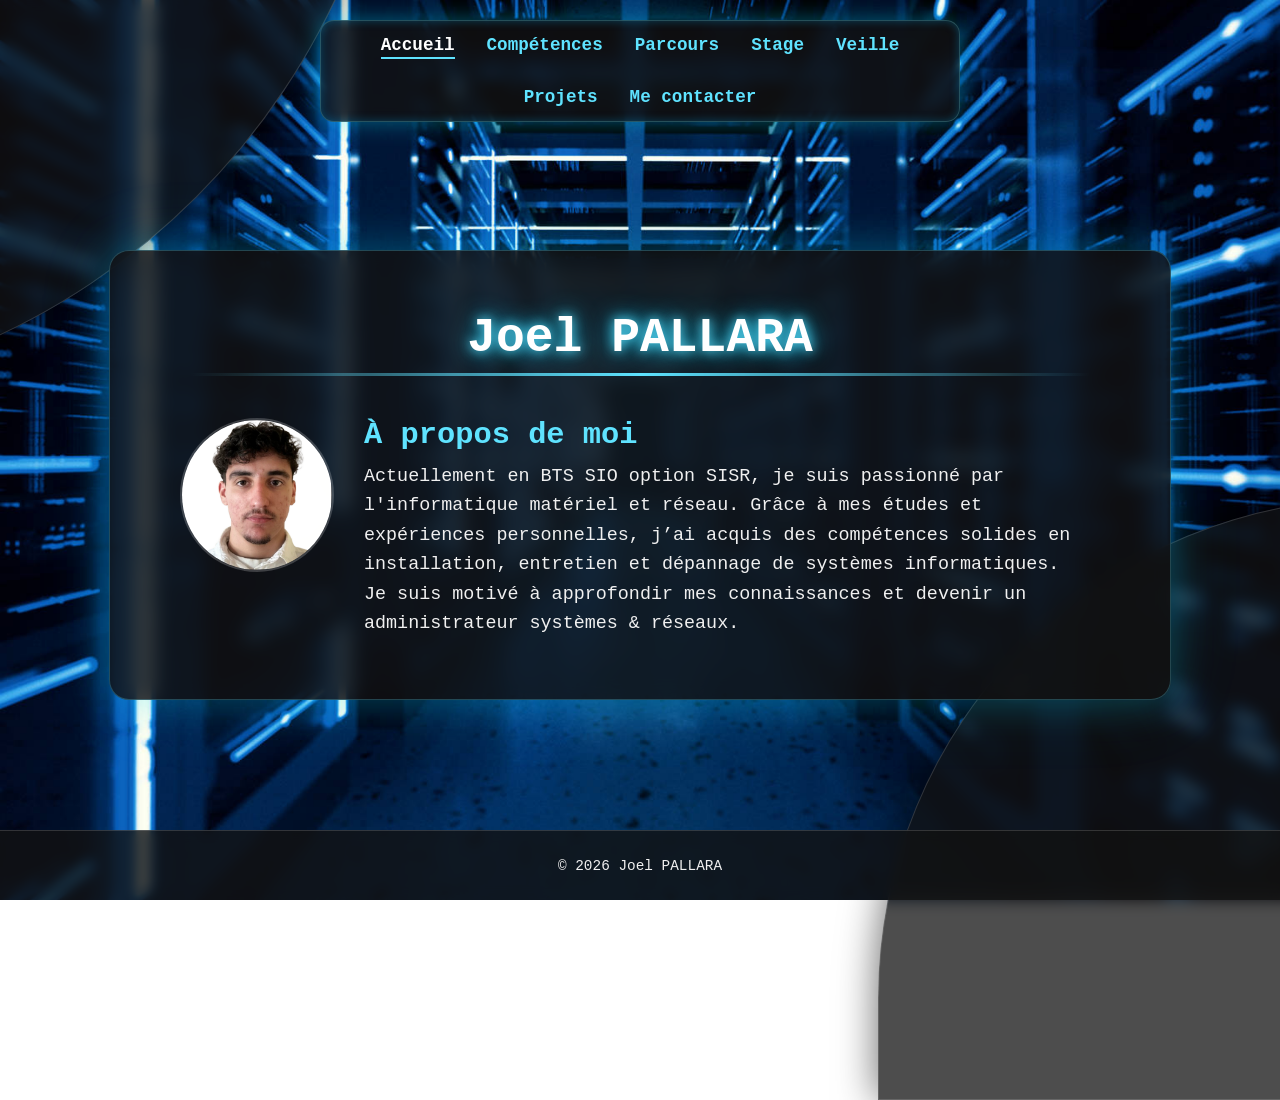
==== index.html @ 4a1bc187 "Add files via upload" ====
<!DOCTYPE html>
<html lang="fr">
<head>
  <meta charset="UTF-8" />
  <meta name="viewport" content="width=device-width, initial-scale=1.0"/>
  <title>Joel PALLARA</title>
  <link rel="stylesheet" href="style.css" />
</head>
<body>
  <!-- Formes décoratives -->
  <div class="shape shape-left"></div>
  <div class="shape shape-right"></div>

  <!-- Menu cliquable en haut à droite -->
  <div class="top-right-menu">
    <nav>
      <ul>
        <li><a href="index.html" class="active">Accueil</a></li>
        <li><a href="cv.html">Compétences</a></li>
        <li><a href="parcours.html">Parcours</a></li>
        <li><a href="stage.html">Stage</a></li>
        <li><a href="veille.html">Veille</a></li>
        <li><a href="projet.html">Projets</a></li>
        <li><a href="contact.html">Me contacter</a></li>
      </ul>
    </nav>
  </div>

  <main>
    <!-- Bloc central avec titre et contenu -->
    <div class="about-box">
      <h2>Joel PALLARA</h2>
      <div class="about-me">
        <img src="photo_pj.PNG" alt="Photo Joel Pallara" loading="lazy">
        <div class="about-text">
          <h3>À propos de moi</h3>
          <p>
            Actuellement en BTS SIO option SISR, je suis passionné par l'informatique matériel et réseau.
            Grâce à mes études et expériences personnelles, j’ai acquis des compétences solides en installation,
            entretien et dépannage de systèmes informatiques.
            Je suis motivé à approfondir mes connaissances et devenir un administrateur systèmes & réseaux.
          </p>
        </div>
      </div>
    </div>
  </main>

  <footer>
    <p>&copy; <span id="year"></span> Joel PALLARA</p>
  </footer>

  <script src="script.js"></script>
</body>
</html>
---- style.css ----
/* ======= Global ======= */
body {
  margin: 0;
  padding: 0;
  font-family: 'Fira Code', monospace;
  min-height: 100vh;
  overflow: hidden; /* ✅ empêche le scroll */
  display: flex;
  flex-direction: column;
  align-items: center;
  background: url("background.jpg") no-repeat center center fixed;
  background-size: cover;
  color: #f0f0f0;
}

@keyframes fadeInUp {
  from { opacity: 0; transform: translateY(30px); }
  to { opacity: 1; transform: translateY(0); }
}

/* ======= Formes décoratives (quarts de cercle) ======= */
.shape {
  position: absolute;
  background: rgba(18, 18, 18, 0.75);
  backdrop-filter: blur(8px);
  -webkit-backdrop-filter: blur(8px);
  border: 1px solid rgba(255, 255, 255, 0.15);
  box-shadow: 0 0 40px rgba(0, 0, 0, 0.6);
  opacity: 0;
  z-index: 0;
}

.shape-left {
  top: -300px;
  left: -300px;
  width: 700px;
  height: 700px;
  border-radius: 0 0 700px 0;
  animation: slideInLeft 1.2s ease forwards;
  animation-delay: 0.1s;
}

.shape-right {
  bottom: -200px;
  right: -200px;
  width: 600px;
  height: 600px;
  border-radius: 500px 0 0 0;
  animation: slideInRight 1.2s ease forwards;
  animation-delay: 0.3s;
}

@keyframes slideInLeft {
  from { transform: translateX(-300px); opacity: 0; }
  to { transform: translateX(0); opacity: 1; }
}

@keyframes slideInRight {
  from { transform: translateX(300px); opacity: 0; }
  to { transform: translateX(0); opacity: 1; }
}

/* ======= Menu cliquable (amélioré) ======= */
.top-right-menu {
  position: fixed;
  top: 20px;
  left: 50%;
  transform: translateX(-50%);
  z-index: 1000;
  background: rgba(18, 18, 18, 0.8);
  padding: 14px 26px;
  border-radius: 14px;
  box-shadow: 0 0 25px rgba(0, 220, 255, 0.4), inset 0 0 10px rgba(0, 180, 255, 0.3);
  backdrop-filter: blur(8px);
  border: 1px solid rgba(95, 227, 255, 0.3);
}

nav ul {
  list-style: none;
  padding: 0;
  margin: 0;
  display: flex;
  gap: 2rem;
  flex-wrap: wrap;
  justify-content: center;
}

nav a {
  color: #5fe3ff;
  text-decoration: none;
  font-size: 1.1rem;
  font-weight: bold;
  position: relative;
  transition: all 0.3s ease;
}

nav a::after {
  content: "";
  position: absolute;
  width: 0%;
  height: 2px;
  left: 0;
  bottom: -4px;
  background: #5fe3ff;
  transition: width 0.3s ease;
}

nav a:hover::after {
  width: 100%;
}

nav a:hover {
  color: #ffffff;
  text-shadow: 0 0 10px #5fe3ff, 0 0 20px #00cfff;
}

nav a.active {
  color: #ffffff;
  border-bottom: 2px solid #5fe3ff;
  padding-bottom: 2px;
}

/* ======= Bloc principal (amélioré) ======= */
.about-box {
  background: rgba(18, 18, 18, 0.8);
  padding: 60px 80px;
  border-radius: 20px;
  box-shadow: 0 0 40px rgba(0, 220, 255, 0.25), 0 0 80px rgba(0, 220, 255, 0.1);
  max-width: 900px;
  width: 90%;
  backdrop-filter: blur(10px);
  -webkit-backdrop-filter: blur(10px);
  border: 1px solid rgba(95, 227, 255, 0.25);
  opacity: 0;
  animation: fadeInUp 1s ease forwards;
  animation-delay: 0.2s;

  display: flex;
  flex-direction: column;
  gap: 30px;
  margin-top: 250px;
  z-index: 1;
  transition: transform 0.3s ease, box-shadow 0.3s ease;
}

.about-box:hover {
  transform: translateY(-8px);
  box-shadow: 0 0 50px rgba(0, 240, 255, 0.4), 0 0 100px rgba(0, 200, 255, 0.2);
}

.about-box h2 {
  margin: 0;
  font-size: 3rem;
  color: #ffffff;
  text-align: center;
  position: relative;
  padding-bottom: 12px;
  text-shadow: 0 0 12px #5fe3ff, 0 0 25px #00cfff;
}

.about-box h2::after {
  content: "";
  display: block;
  width: 100%;
  height: 3px;
  background: linear-gradient(to right, transparent, #5fe3ff, transparent);
  margin: 8px auto 0 auto;
  border-radius: 2px;
  font-size: 3.4rem;
}

/* ======= About-me ======= */
.about-me {
  display: flex;
  align-items: flex-start;
  gap: 20px;
}

.about-me img {
  width: 150px;
  height: 150px;
  border-radius: 50%;
  object-fit: cover;
  border: 2px solid rgba(255, 255, 255, 0.2);
  flex-shrink: 0;
  transform: translateX(-10px);
}

.about-text {
  flex: 1;
}

.about-text h3 {
  margin: 0 0 10px 0;
  font-size: 1.9rem;
  color: #5fe3ff;
  text-align: left;
}

.about-text p {
  margin: 0;
  font-size: 1.15rem;
  line-height: 1.6;
  font-style: normal;
}

/* ======= Footer ======= */
footer {
  position: fixed;
  bottom: 0;
  width: 100%;
  text-align: center;
  color: #f0f0f0;
  font-size: 0.9rem;
  padding: 12px 0;
  background: rgba(18, 18, 18, 0.8);
  backdrop-filter: blur(6px);
  -webkit-backdrop-filter: blur(6px);
  border-top: 1px solid rgba(255, 255, 255, 0.15);
  opacity: 0;
  animation: fadeInUp 1s ease forwards;
  animation-delay: 0.6s;
  z-index: 1;
}

/* ======= Responsive ======= */
@media (max-width: 768px) {
  .about-me {
    flex-direction: column;
    text-align: center;
    align-items: center;
  }
  .about-text h3 {
    text-align: center;
  }

  .split-box {
    flex-direction: column;
  }
}

/* ======= Formulaire de contact ======= */
.contact-form {
  display: flex;
  flex-direction: column;
  gap: 20px;
}

.form-group {
  display: flex;
  flex-direction: column;
  text-align: left;
}

.form-group label {
  margin-bottom: 6px;
  font-weight: bold;
  color: #5fe3ff;
}

.form-group input,
.form-group textarea {
  padding: 12px;
  border-radius: 10px;
  border: 1px solid rgba(95, 227, 255, 0.3);
  background: rgba(18, 18, 18, 0.7);
  color: #fff;
  font-size: 1rem;
  outline: none;
  transition: all 0.3s ease;
}

.form-group input:focus,
.form-group textarea:focus {
  border-color: #5fe3ff;
  box-shadow: 0 0 10px rgba(95, 227, 255, 0.6);
}

.btn-submit {
  margin-top: 10px;
  padding: 14px;
  border: none;
  border-radius: 12px;
  background: linear-gradient(90deg, #00cfff, #5fe3ff);
  color: #121212;
  font-size: 1.2rem;
  font-weight: bold;
  cursor: pointer;
  transition: all 0.3s ease;
}

.btn-submit:hover {
  transform: translateY(-3px);
  box-shadow: 0 0 20px rgba(95, 227, 255, 0.7);
}

/* Centrage spécial pour la page contact */
body.contact-page main {
  flex: 1;
  display: flex;
  justify-content: center;
  align-items: center;
}

body.contact-page .about-box {
  margin-top: 0;
}

/* ======= Timeline (Parcours) ======= */
.timeline {
  display: flex;
  flex-direction: column;
  gap: 25px;
}

.timeline-item {
  background: rgba(18, 18, 18, 0.6);
  border-left: 3px solid #5fe3ff;
  padding: 15px 20px;
  border-radius: 12px;
  transition: transform 0.3s ease, box-shadow 0.3s ease;
}

.timeline-item:hover {
  transform: translateX(8px);
  box-shadow: 0 0 20px rgba(95, 227, 255, 0.5);
}

.timeline-item .date {
  font-weight: bold;
  color: #5fe3ff;
  font-size: 1rem;
  display: block;
  margin-bottom: 5px;
}

.timeline-item h3 {
  margin: 0;
  font-size: 1.3rem;
  color: #ffffff;
}

.timeline-item p {
  margin: 5px 0 0;
  font-size: 0.95rem;
  color: #cccccc;
  line-height: 1.4;
}

/* ======= Centrage spécial pour la page parcours ======= */
body.parcours-page main {
  flex: 1;
  display: flex;
  justify-content: center;
  align-items: center;
}

body.parcours-page .about-box {
  margin-top: 0;
}

/* ======= Page compétences ======= */
body.competence-page main {
  flex: 1;
  display: flex;
  justify-content: center;
  align-items: center;
}

body.competence-page .about-box {
  margin-top: 0;

}

/* Bloc divisé compétences/langues */
.split-box {
  display: flex;
  justify-content: space-between;
  gap: 40px;
  text-align: left;
}

.skills-column,
.lang-column {
  flex: 1;
}

.skills-list {
  list-style: none;
  padding: 0;
  margin: 0;
}

.skills-list li {
  margin-bottom: 10px;
  padding-left: 16px;
  position: relative;
}

.skills-list li::before {
  content: "▹";
  color: #5fe3ff;
  position: absolute;
  left: 0;
}

/* ======= Section Langues ======= */
.languages {
  display: flex;
  flex-direction: column;
  gap: 20px;
  margin-top: 20px;
}

.language {
  display: flex;
  align-items: center;
  gap: 15px;
}

.language img {
  width: 40px;
  height: 28px;
  object-fit: cover;
  border: 1px solid rgba(255, 255, 255, 0.3);
  border-radius: 4px;
  box-shadow: 0 0 6px rgba(0, 0, 0, 0.4);
}

.progress-container {
  flex: 1;
  height: 12px;
  background: rgba(255, 255, 255, 0.1);
  border-radius: 8px;
  overflow: hidden;
  position: relative;
}

.progress-bar {
  height: 100%;
  background: linear-gradient(90deg, #00cfff, #5fe3ff);
  border-radius: 8px;
  transition: width 0.5s ease;
}

.level {
  font-weight: bold;
  color: #ffffff;
  text-shadow: 0 0 6px rgba(95, 227, 255, 0.8);
}

/* Logos GitHub et LinkedIn sous le formulaire */
.social-contact {
  display: flex;
  justify-content: center;
  gap: 30px; /* un peu plus d'espacement */
  margin-top: 15px;
}

.social-logo {
  width: 70px;   /* plus grand pour visibilité */
  height: 70px;  /* plus grand pour visibilité */
  object-fit: contain;
  transition: transform 0.3s ease, box-shadow 0.3s ease;
}

.social-logo:hover {
  transform: translateY(-5px);
  box-shadow: 0 0 20px rgba(95, 227, 255, 0.7);
}

/* ======= Centrage spécial pour la page stage ======= */
body.stage-page main {
  flex: 1;
  display: flex;
  justify-content: center;
  align-items: center;
}

body.stage-page .about-box {
  margin-top: 0;
  padding-top: 20px;
  padding-bottom: 20px;
}

/* ======= Bouton Télécharger mon CV ======= */
.cv-download-btn {
  position: fixed;
  bottom: 100px;
  left: 130px;
  padding: 14px 22px;
  background: rgba(18, 18, 18, 0.8);
  color: #5fe3ff;
  font-weight: bold;
  font-size: 1rem;
  border-radius: 14px;
  text-decoration: none;
  border: 1px solid rgba(95, 227, 255, 0.3);
  box-shadow: 0 0 25px rgba(0, 220, 255, 0.4), inset 0 0 10px rgba(0, 180, 255, 0.3);
  backdrop-filter: blur(8px);
  -webkit-backdrop-filter: blur(8px);
  transition: all 0.3s ease;
  z-index: 10;
  opacity: 0;
  animation: fadeInUp 1s ease forwards;
  animation-delay: 0.4s; /* petit décalage pour arriver après le menu */
}

.cv-download-btn:hover {
  transform: translateY(-4px);
  color: #ffffff;
  text-shadow: 0 0 10px #5fe3ff, 0 0 20px #00cfff;
  box-shadow: 0 0 35px rgba(95, 227, 255, 0.8), inset 0 0 12px rgba(0, 200, 255, 0.4);
}

/* ======= Page veille ======= */
body.veille-page main {
  flex: 1;
  display: flex;
  justify-content: center;
  align-items: center;
}

body.veille-page .about-box {
  margin-top: 0;
  max-width: 950px;
  padding: 50px 60px;
  gap: 20px;
}

/* Sujet choisi encadré */
.sujet-box {
  background: rgba(18, 18, 18, 0.7);
  border: 2px solid #5fe3ff;
  padding: 15px 25px;
  border-radius: 12px;
  text-align: center;
  font-size: 1.2rem;
  margin-bottom: 5px;
  text-shadow: 0 0 8px #5fe3ff;
}

/* Split box */
body.veille-page .split-box {
  display: flex;
  justify-content: space-between;
  gap: 10px;
}

.veille-column {
  flex: 1;
}

.veille-column h3 {
  color: #5fe3ff;
  margin-bottom: 10px;
  font-size: 1.4rem;
}

.veille-column p,
.veille-column li {
  font-size: 1rem;
  line-height: 1.5;
}

/* Logo Fortinet */
.fortinet-logo {
  display: block;
  margin: 0 auto 15px auto;
  max-width: 250px;
  height: auto;
  filter: drop-shadow(0 0 10px rgba(95, 227, 255, 0.6));
  transition: transform 0.3s ease;
}

.fortinet-logo:hover {
  transform: scale(1.05);
  filter: drop-shadow(0 0 15px rgba(95, 227, 255, 0.9));
}

.projet-page main {
  flex: 1;
  display: flex;
  justify-content: center;
  align-items: center;
}

.project-column {
  flex: 1;
  display: flex;
  flex-direction: column;
  gap: 20px;
}

.project-card {
  background: rgba(18, 18, 18, 0.8);
  padding: 20px;
  border-radius: 16px;
  border: 1px solid rgba(95, 227, 255, 0.3);
  box-shadow: 0 0 25px rgba(0, 220, 255, 0.3);
  transition: all 0.3s ease;
}

.project-card:hover {
  transform: translateY(-5px);
  box-shadow: 0 0 35px rgba(95, 227, 255, 0.5);
}

.project-card h3 {
  margin: 0 0 8px 0;
  color: #5fe3ff;
}

.project-card p {
  margin: 0 0 10px 0;
  color: #f0f0f0;
}

.project-card a {
  color: #5fe3ff;
  font-weight: bold;
  text-decoration: none;
}

.project-card a:hover {
  color: #ffffff;
  text-shadow: 0 0 10px #5fe3ff;
}

.projet-folder-page main {
  flex: 1;
  display: flex;
  justify-content: center;
  align-items: center;
}

.project-list {
  list-style: none;
  padding: 0;
  margin: 0;
}

.project-list li {
  margin-bottom: 12px;
}

.project-list li a {
  color: #5fe3ff;
  font-weight: bold;
  text-decoration: none;
}

.project-list li a:hover {
  color: #ffffff;
  text-shadow: 0 0 8px #5fe3ff;
}

/* ======= Centrage spécial pour la page projets ======= */
/* ======= Page projets ======= */
body.projet-page main {
  flex: 1;
  display: flex;
  justify-content: center;
  align-items: center; /* centre verticalement */
  padding: 50px 20px;
  position: relative;
}

body.projet-page .about-box {
  max-width: 1000px;
  width: 95%;
  display: flex;
  flex-direction: column;
  gap: 30px;
  margin-top: 0; /* plus besoin de margin-top élevé */
  background: rgba(18, 18, 18, 0.85);
  padding: 60px 50px; /* un peu plus de padding pour équilibre */
  border-radius: 20px;
  border: 1px solid rgba(95, 227, 255, 0.25);
  backdrop-filter: blur(10px);
  -webkit-backdrop-filter: blur(10px);
  box-shadow: 0 0 40px rgba(0, 220, 255, 0.2), 0 0 80px rgba(0, 220, 255, 0.05);
  animation: fadeInUp 1s ease forwards;
}

/* Titre de la page projets */
body.projet-page h2 {
  text-align: center;
  color: #ffffff;
  font-size: 3rem;
  margin-bottom: 30px;
  text-shadow: 0 0 12px #5fe3ff, 0 0 25px #00cfff;
  position: relative;
}

body.projet-page h2::after {
  content: "";
  display: block;
  width: 120px;
  height: 3px;
  margin: 10px auto 0;
  border-radius: 2px;
  background: linear-gradient(to right, transparent, #5fe3ff, transparent);
}

/* ======= Tabs ======= */
body.projet-page .tabs {
  display: flex;
  gap: 15px;
  justify-content: center;
  flex-wrap: wrap;
  margin-bottom: 30px;
}

body.projet-page .tab-btn {
  padding: 12px 25px;
  border-radius: 14px;
  border: 1px solid rgba(95, 227, 255, 0.3);
  background: rgba(18, 18, 18, 0.8);
  color: #5fe3ff;
  font-weight: bold;
  cursor: pointer;
  transition: all 0.3s ease;
  box-shadow: 0 0 8px rgba(0, 220, 255, 0.2);
}

body.projet-page .tab-btn.active {
  background: linear-gradient(90deg, #00cfff, #5fe3ff);
  color: #121212;
  box-shadow: 0 0 20px rgba(0, 220, 255, 0.7);
}

body.projet-page .tab-btn:hover {
  transform: translateY(-3px);
  box-shadow: 0 0 25px rgba(95, 227, 255, 0.8);
}

/* ======= Contenu des tabs ======= */
body.projet-page .tab-content {
  display: none;
  animation: fadeInUp 0.8s ease forwards;
}

body.projet-page .tab-content.active {
  display: flex;
  justify-content: center;
  flex-wrap: wrap;
  gap: 30px;
}

/* ======= Cartes projets ======= */
body.projet-page .project-column {
  flex: 1;
  min-width: 280px;
  display: flex;
  flex-direction: column;
  gap: 20px;
}

body.projet-page .project-card {
  background: rgba(18, 18, 18, 0.85);
  border-radius: 18px;
  padding: 25px;
  border: 1px solid rgba(95, 227, 255, 0.3);
  box-shadow: 0 0 30px rgba(0, 220, 255, 0.2);
  transition: all 0.3s ease;
}

body.projet-page .project-card:hover {
  transform: translateY(-6px);
  box-shadow: 0 0 50px rgba(0, 240, 255, 0.5), 0 0 90px rgba(0, 200, 255, 0.25);
}

/* Titres et textes des cartes */
body.projet-page .project-card h3 {
  margin: 0 0 12px 0;
  color: #5fe3ff;
  font-size: 1.6rem;
  text-shadow: 0 0 8px #00cfff;
}

body.projet-page .project-card p {
  margin: 0 0 15px 0;
  color: #f0f0f0;
  line-height: 1.5;
}

body.projet-page .project-card ul.project-list {
  list-style: none;
  padding: 0;
  margin: 0;
}

body.projet-page .project-card ul.project-list li {
  margin-bottom: 10px;
}

body.projet-page .project-card ul.project-list li a {
  color: #5fe3ff;
  font-weight: bold;
  text-decoration: none;
  transition: all 0.3s ease;
}

body.projet-page .project-card ul.project-list li a:hover {
  color: #ffffff;
  text-shadow: 0 0 12px #5fe3ff, 0 0 25px #00cfff;
  transform: translateX(3px);
}

/* ======= Responsive ======= */
@media (max-width: 900px) {
  body.projet-page .tab-content.active {
    flex-direction: column;
    align-items: center;
  }
  body.projet-page .about-box {
    padding: 40px 30px;
  }
}

@media (max-width: 500px) {
  body.projet-page .tab-btn {
    padding: 10px 18px;
    font-size: 0.95rem;
  }
  body.projet-page h2 {
    font-size: 2.2rem;
  }
  body.projet-page .project-card {
    padding: 20px;
  }
}

/* ======= Ajustement final ++ pour la page compétences ======= */
body.competence-page {
  overflow: hidden; /* ✅ empêche le scroll global */
}

body.competence-page main {
  flex: 1;
  display: flex;
  justify-content: center;
  align-items: center;
  padding: 100px 20px 80px 20px; /* ✅ espace ajouté haut/bas pour éviter contact menu/footer */
  box-sizing: border-box;
}

/* Bloc principal ajusté */
body.competence-page .about-box {
  margin-top: 0;
  padding: 35px 55px;
  max-width: 950px;
  width: 90%;
  max-height: 70vh; /* ✅ réduit un peu la hauteur pour laisser respirer top/bottom */
  overflow-y: auto; /* ✅ scroll interne uniquement si contenu trop long */
  scrollbar-width: thin;
  scrollbar-color: #5fe3ff rgba(18, 18, 18, 0.6);
  background: rgba(18, 18, 18, 0.85);
  border-radius: 20px;
  border: 1px solid rgba(95, 227, 255, 0.25);
  box-shadow: 0 0 40px rgba(0, 220, 255, 0.2), 0 0 80px rgba(0, 220, 255, 0.05);
  backdrop-filter: blur(10px);
  -webkit-backdrop-filter: blur(10px);
  z-index: 1; /* ✅ au-dessus des formes décoratives */
}

/* Scrollbar personnalisée */
body.competence-page .about-box::-webkit-scrollbar {
  width: 8px;
}

body.competence-page .about-box::-webkit-scrollbar-track {
  background: rgba(18, 18, 18, 0.5);
  border-radius: 10px;
}

body.competence-page .about-box::-webkit-scrollbar-thumb {
  background: linear-gradient(180deg, #00cfff, #5fe3ff);
  border-radius: 10px;
  box-shadow: 0 0 8px rgba(95, 227, 255, 0.7);
}

body.competence-page .about-box::-webkit-scrollbar-thumb:hover {
  background: linear-gradient(180deg, #5fe3ff, #00cfff);
  box-shadow: 0 0 12px rgba(95, 227, 255, 0.9);
}

/* ======= Timeline logos & layout (ADD THIS AT THE END OF style.css) ======= */

/* Règles générales pour la timeline (déjà présentes ailleurs — on renforce ici) */
.parcours-page .timeline {
  display: flex;
  flex-direction: column;
  gap: 28px;
  margin-top: 20px;
  padding-left: 10px; /* léger décalage visuel */
}

/* Chaque item devient une ligne avec colonne logo / texte */
.parcours-page .timeline-item {
  display: flex;
  gap: 18px;
  align-items: flex-start;
  background: rgba(18,18,18,0.55); /* léger fond pour contraste */
  padding: 12px 16px;
  border-radius: 12px;
  border: 1px solid rgba(95,227,255,0.08);
  transition: transform 0.25s ease, box-shadow 0.25s ease;
}

/* Hover discret */
.parcours-page .timeline-item:hover {
  transform: translateY(-4px);
  box-shadow: 0 8px 30px rgba(0,0,0,0.5);
}

/* colonne logo */
.parcours-page .timeline-left {
  flex: 0 0 86px; /* largeur fixe pour les logos */
  display: flex;
  align-items: center;
  justify-content: center;
}

/* colonne texte */
.parcours-page .timeline-right {
  flex: 1 1 auto;
}

/* Logo établissement */
.parcours-page .inst-logo {
  width: 72px;
  height: 72px;
  object-fit: cover;
  border-radius: 10px;
  border: 2px solid rgba(0,0,0,0.65); /* bord noir doux */
  box-shadow: 0 6px 18px rgba(0,0,0,0.6);
  background: rgba(0,0,0,0.25); /* en cas d'image transparente */
  display: block;
}

/* Date / titre / texte */
.parcours-page .timeline-item .date {
  display: block;
  font-weight: 700;
  color: #5fe3ff;
  margin-bottom: 6px;
}

.parcours-page .timeline-item h3 {
  margin: 0 0 6px 0;
  color: #ffffff;
  font-size: 1.15rem;
}

.parcours-page .timeline-item p {
  margin: 0;
  color: #cfeff6;
  line-height: 1.45;
}

/* Responsive : sur petit écran, logo au-dessus du texte */
@media (max-width: 700px) {
  .parcours-page .timeline-item {
    flex-direction: column;
    align-items: center;
    text-align: center;
  }
  .parcours-page .timeline-left {
    flex: 0 0 auto;
  }
  .parcours-page .inst-logo {
    width: 90px;
    height: 90px;
    margin-bottom: 8px;
  }
  .parcours-page .timeline-item .date {
    margin-bottom: 8px;
  }
}

/* --- SEULEMENT POUR LA PAGE COMPÉTENCES --- */
body.competence-page {
  overflow-y: auto; /* restaure le scroll uniquement ici */
}

/* TITRES DE SECTION */
body.competence-page .section-title h3 {
  text-align: center;
  font-size: 2.6rem;
  color: #ffffff;
  margin-bottom: 25px;
  text-shadow: 0 0 12px #5fe3ff, 0 0 25px #00cfff;
}

/* GRID DES COMPÉTENCES */
body.competence-page .skills-grid {
  display: grid;
  grid-template-columns: repeat(auto-fit, minmax(260px, 1fr));
  gap: 25px;
  width: 90%;
  max-width: 1200px;
  margin: 0 auto 50px auto;
}

/* CARTES INDIVIDUELLES */
body.competence-page .skill-card {
  background: rgba(18,18,18,0.75);
  border: 1px solid rgba(95,227,255,0.25);
  border-radius: 16px;
  padding: 25px;
  text-align: center;
  box-shadow: 0 0 25px rgba(0,220,255,0.15);
  transition: transform 0.3s ease, box-shadow 0.3s ease;
}

body.competence-page .skill-card:hover {
  transform: translateY(-6px);
  box-shadow: 0 0 45px rgba(0,240,255,0.4);
}

body.competence-page .skill-logo {
  font-size: 2.3rem;
  margin-bottom: 10px;
  filter: drop-shadow(0 0 6px #00cfff);
}

/* FORMES DÉCORATIVES ADAPTÉES SPÉCIALEMENT POUR CETTE PAGE */
body.competence-page .shape-left {
  top: -150px !important;
  left: -250px !important;
  width: 500px !important;
  height: 500px !important;
  opacity: 0.6 !important;
}

body.competence-page .shape-right {
  bottom: -340px !important;
  right: -150px !important;
  width: 450px !important;
  height: 450px !important;
  opacity: 0.5 !important;
}

/* SECTION PDF ET CV */
body.competence-page .pdf-section {
  text-align: center;
  margin-top: 40px;
}

body.competence-page .pdf-btn {
  background: rgba(18,18,18,0.75);
  padding: 12px 25px;
  border-radius: 12px;
  border: 1px solid rgba(95,227,255,0.25);
  color: #5fe3ff;
  font-size: 1.3rem;
  box-shadow: 0 0 25px rgba(0,220,255,0.2);
  transition: 0.3s;
}

body.competence-page .pdf-btn:hover {
  box-shadow: 0 0 40px rgba(0,240,255,0.4);
}

/* --- PAGE COMPÉTENCES UNIQUEMENT --- */
body.competence-page {
  overflow-y: auto;
}

/* BLOC TITRE */
body.competence-page .competence-title-card {
  width: fit-content;
  margin: 40px auto 30px auto;
  padding: 20px 40px;
  
}

body.competence-page .competence-title-card h2 {
  margin: 0;
  font-size: 3rem;
  color: #ffffff;
  text-align: center;
  position: relative;
  padding-bottom: 12px;
  text-shadow: 0 0 12px #5fe3ff, 0 0 25px #00cfff;
}

body.competence-page .competence-title-card h2::after {
  content: "";
  display: block;
  width: 100%;
  height: 3px;
  background: linear-gradient(to right, transparent, #5fe3ff, transparent);
  margin: 8px auto 0 auto;
  border-radius: 2px;
  font-size: 3.4rem;
}

/* GRID FIXE : 3 COLONNES */
body.competence-page .skills-fixed-grid {
  display: grid;
  grid-template-columns: repeat(3, 1fr);
  gap: 30px;
  width: 80%;
  margin: 0 auto 60px auto;
}

/* CARTES */
body.competence-page .skill-card {
  background: rgba(20, 20, 20, 0.7);
  border: 1px solid rgba(95, 227, 255, 0.25);
  border-radius: 16px;
  padding: 25px;
  text-align: center;
  backdrop-filter: blur(6px);
  box-shadow: 0 0 25px rgba(0,220,255,0.15);
  transition: transform 0.3s ease, box-shadow 0.3s ease;
}

body.competence-page .skill-card:hover {
  transform: translateY(-6px);
  box-shadow: 0 0 45px rgba(0,240,255,0.4);
}

body.competence-page .skill-logo {
  font-size: 2.3rem;
  margin-bottom: 10px;
}

/* BLOC BAS : PDF + CV */
body.competence-page .bottom-buttons {
  display: flex;
  justify-content: center;
  gap: 25px;
  margin-bottom: 60px;
}

body.competence-page .bottom-buttons a {
  background: rgba(18,18,18,0.75);
  padding: 14px 28px;
  border-radius: 12px;
  border: 1px solid rgba(95,227,255,0.3);
  color: #5fe3ff;
  font-size: 1.2rem;
  transition: 0.3s;
  text-decoration: none;
}

body.competence-page .bottom-buttons a:hover {
  box-shadow: 0 0 40px rgba(0,240,255,0.4);
}

/* FORMES DÉCORATIVES ADAPTÉES A CETTE PAGE */
body.competence-page .shape-left {
  top: -120px !important;
  left: -220px !important;
  width: 400px !important;
  height: 400px !important;
}

body.competence-page .shape-right {
  bottom: -400px !important;
  right: -120px !important;
  width: 380px !important;
  height: 380px !important;
}

/* Empêche l'alignement horizontal sur compétences.html */
body.competence-page main,
body.competence-page .competences-wrapper {
    display: block !important;
    flex-direction: column !important;
}

/* Conteneur principal pour organiser les blocs */
body.competence-page .competence-main-container {
  background: rgba(10, 10, 10, 0.85);
  padding: 40px;
  padding-top: 10px;
  padding-bottom: 10px;
  border-radius: 20px;
  width: 85%;
  max-width: 1200px;
  margin: 40px auto 40px auto;
  box-shadow: 0 0 30px rgba(0, 240, 255, 0.2);
  backdrop-filter: blur(6px);
}

body.competence-page .fadeInUp {
  opacity: 0; /* invisible au départ */
  animation: fadeInUp 1s ease forwards; /* durée 1s, effet lisse */
}

.skills-languages {
  margin-top: 40px;
  text-align: center;
}

.lang-title {
  font-size: 1.8em;
  margin-bottom: 20px;
  color: #2d6cdf;
  position: relative;
}

.languages-grid {
  display: grid;
  grid-template-columns: repeat(auto-fit, minmax(220px, 1fr));
  gap: 20px;
  justify-items: center;
}

/* ======= Footer spécifique à la page compétences (cv.html) ======= */
body.competence-page footer {
  position: static;       /* ⬅️ plus fixed */
  margin-top: 90px;       /* espace au-dessus du footer */
}

/* ======= VEILLE - NOUVELLE STRUCTURE ======= */

/* Permet d'empiler les blocs */
body.veille-page .split-column {
  flex-direction: column;
}

/* Bloc méthodologie */
.veille-methodes {
  text-align: center;
  margin-bottom: 2px;
}

.veille-methodes h3 {
  color: #5fe3ff;
  margin-bottom: 10px;
  font-size: 1.4rem;
}

/* Icônes */
.method-icons {
  display: flex;
  justify-content: center;
  gap: 70px;
  margin-top: 10px;
}

.method-icons img {
  width: 55px;
  height: 55px;
  object-fit: contain;
  transition: transform 0.3s ease, filter 0.3s ease;
}

.method-icons img:hover {
  transform: scale(1.2);
  filter: drop-shadow(0 0 10px #5fe3ff);
}

/* Active le scroll uniquement sur la page veille */
body.veille-page {
  overflow-y: hidden;
}


.titre-entreprise {
  margin: 0;
  font-size: 3rem;
  color: #ffffff;
  text-align: center;
  position: relative;
  padding-bottom: 12px;
  text-shadow: 0 0 12px #5fe3ff, 0 0 25px #00cfff;
}

.ligne {
  display: flex;
  justify-content: space-between; /* espace entre la date et le logo */
  align-items: center; /* aligne verticalement */
  margin: 10px 0; /* un peu d’espace autour */
}

.ligne img {
  width: 120px;
}

.project-list {
  display: flex;
  flex-wrap: wrap;
  gap: 20px;
  list-style: none;
  padding: 0;
  justify-content: center;
}

.project-list li {
  width: 80px;
  height: 80px;
}

.project-list img {
  width: 85%;
  height: 100%;
  object-fit: contain;
  transition: transform 0.3s ease, filter 0.3s ease;
  cursor: pointer;
}

.project-list img:hover {
  transform: scale(1.15);
  filter: drop-shadow(0 0 8px #00ffff);
}

.project-card {
  text-align: center;
}

.project-list li {
  background: rgba(255, 255, 255, 0.05);
  border-radius: 12px;
  padding: 10px;
  backdrop-filter: blur(5px);
}

#mini .project-list {
  justify-content: center;
}

#mini .project-list li {
  width: 100px;
  height: 100px;
}

#mini .project-list li:hover {
  box-shadow: 0 0 15px rgba(0, 255, 150, 0.5);
}
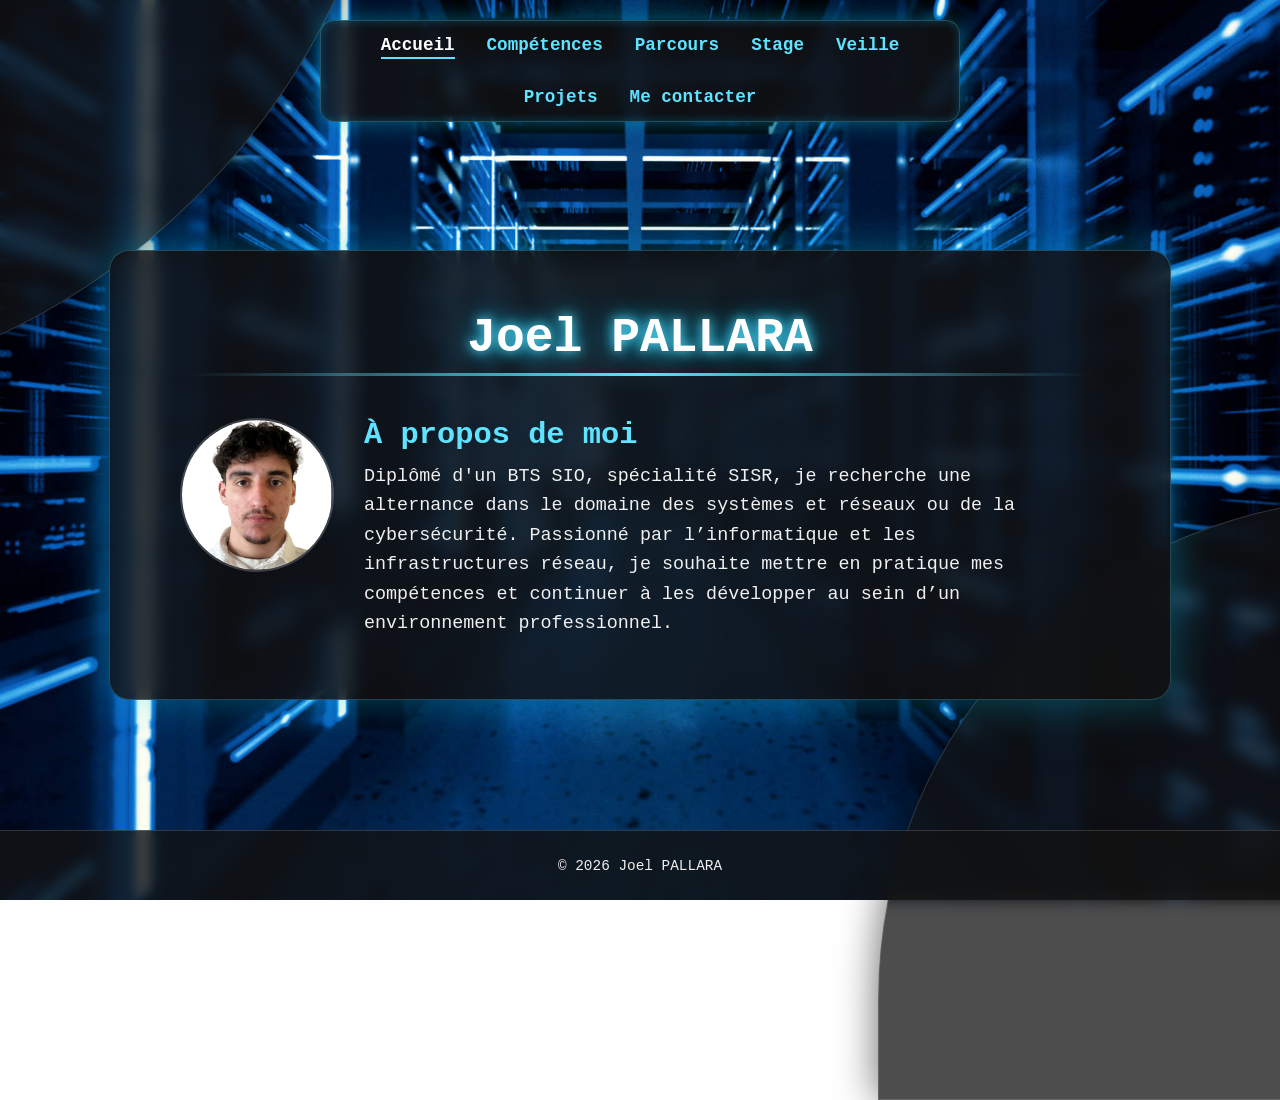
==== commit 79d5b469: "Update index.html" ====
--- a/index.html
+++ b/index.html
@@ -35,10 +35,11 @@
         <div class="about-text">
           <h3>À propos de moi</h3>
           <p>
-            Actuellement en BTS SIO option SISR, je suis passionné par l'informatique matériel et réseau.
-            Grâce à mes études et expériences personnelles, j’ai acquis des compétences solides en installation,
-            entretien et dépannage de systèmes informatiques.
-            Je suis motivé à approfondir mes connaissances et devenir un administrateur systèmes & réseaux.
+Diplômé d'un BTS SIO, spécialité SISR, je recherche une alternance
+dans le domaine des systèmes et réseaux ou de la cybersécurité.
+Passionné par l’informatique et les infrastructures réseau, je souhaite
+mettre en pratique mes compétences et continuer à les développer au
+sein d’un environnement professionnel.
           </p>
         </div>
       </div>
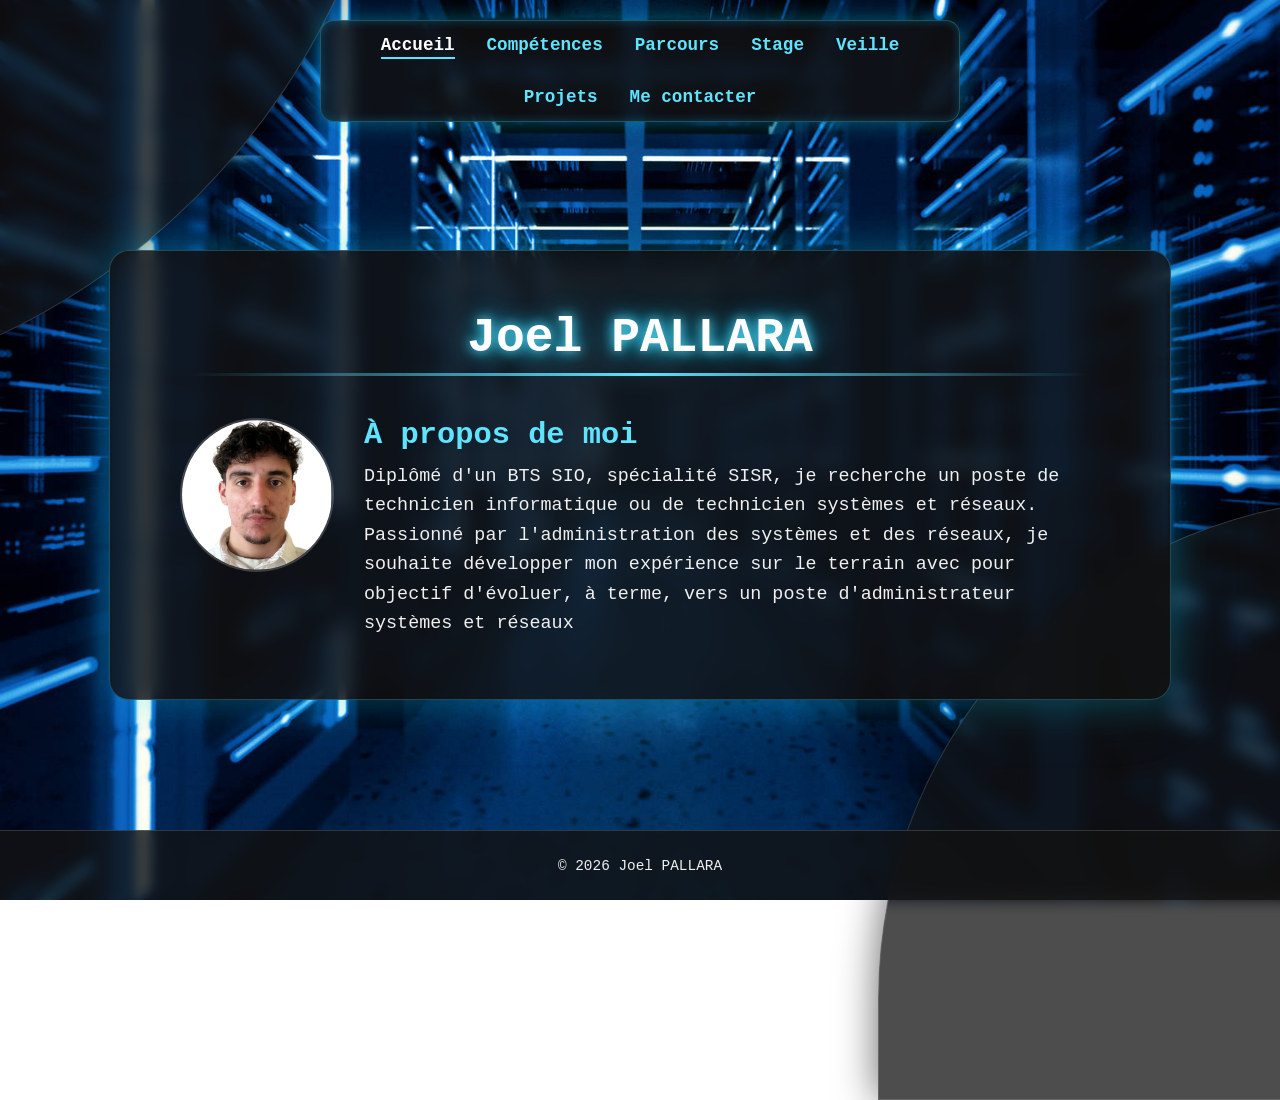
==== commit 78808efe: "Update index.html" ====
--- a/index.html
+++ b/index.html
@@ -35,11 +35,11 @@
         <div class="about-text">
           <h3>À propos de moi</h3>
           <p>
-Diplômé d'un BTS SIO, spécialité SISR, je recherche une alternance
-dans le domaine des systèmes et réseaux ou de la cybersécurité.
-Passionné par l’informatique et les infrastructures réseau, je souhaite
-mettre en pratique mes compétences et continuer à les développer au
-sein d’un environnement professionnel.
+Diplômé d'un BTS SIO, spécialité SISR, je recherche un poste de
+technicien informatique ou de technicien systèmes et réseaux.
+Passionné par l'administration des systèmes et des réseaux, je souhaite
+développer mon expérience sur le terrain avec pour objectif d'évoluer, à
+terme, vers un poste d'administrateur systèmes et réseaux
           </p>
         </div>
       </div>
--- a/style.css
+++ b/style.css
@@ -1214,8 +1214,9 @@
 
 /* ======= Footer spécifique à la page compétences (cv.html) ======= */
 body.competence-page footer {
-  position: static;       /* ⬅️ plus fixed */
-  margin-top: 90px;       /* espace au-dessus du footer */
+  position: fixed;
+  bottom: 0;
+  margin-top: 0;
 }
 
 /* ======= VEILLE - NOUVELLE STRUCTURE ======= */
@@ -1333,4 +1334,4 @@
 
 #mini .project-list li:hover {
   box-shadow: 0 0 15px rgba(0, 255, 150, 0.5);
-}+}
